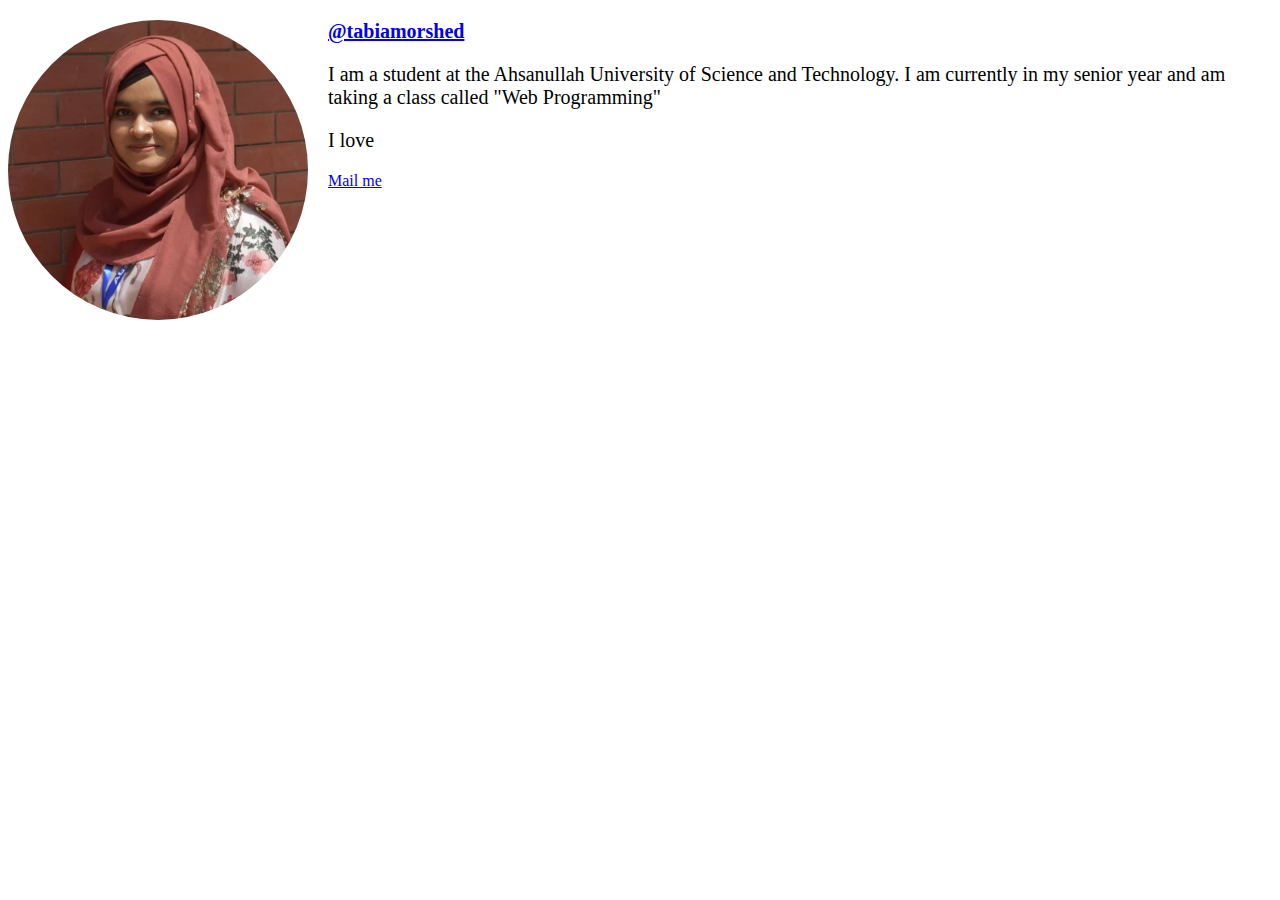
==== HTML mosh/index.html @ 9e8c5184 "commit 2.5.22" ====
<!DOCTYPE html>
<html lang="en">

<head>
    <meta charset="UTF-8" />
    <meta name="viewport" content="width=device-width, initial-scale=1.0" />
    <meta name="description" content="Tabia Tweet" />
    <meta name="keywords" content="Tabia, Tweet" />
    <meta name="author" content="Musaddique" />
    <title>Tabia Tweet</title>
    <style>
        em {
            font-style: normal;
        }
        
        img {
            width: 300px;
            border-radius: 150px;
            float: left;
            margin-right: 20px;
        }
        
        p.username {
            font-weight: bold;
        }
        
        p {
            font-size: 20px;
        }
    </style>
</head>

<body>
    <img src="images/tabu.jpg" alt="Tabia Morshed Pic" />
    <a href="https://www.facebook.com/tabia.morshed.1" target="_blank">
        <p class="username">@tabiamorshed</p>
    </a>
    <p class="">
        I am a student at the Ahsanullah University of Science and Technology. I am currently in my senior year and am taking a class called "Web Programming"
    </p>
    <p class="">I <em>love</em></p>
    <a href="mailto:ponkidagreat@gmail.com">Mail me</a>
</body>

</html>
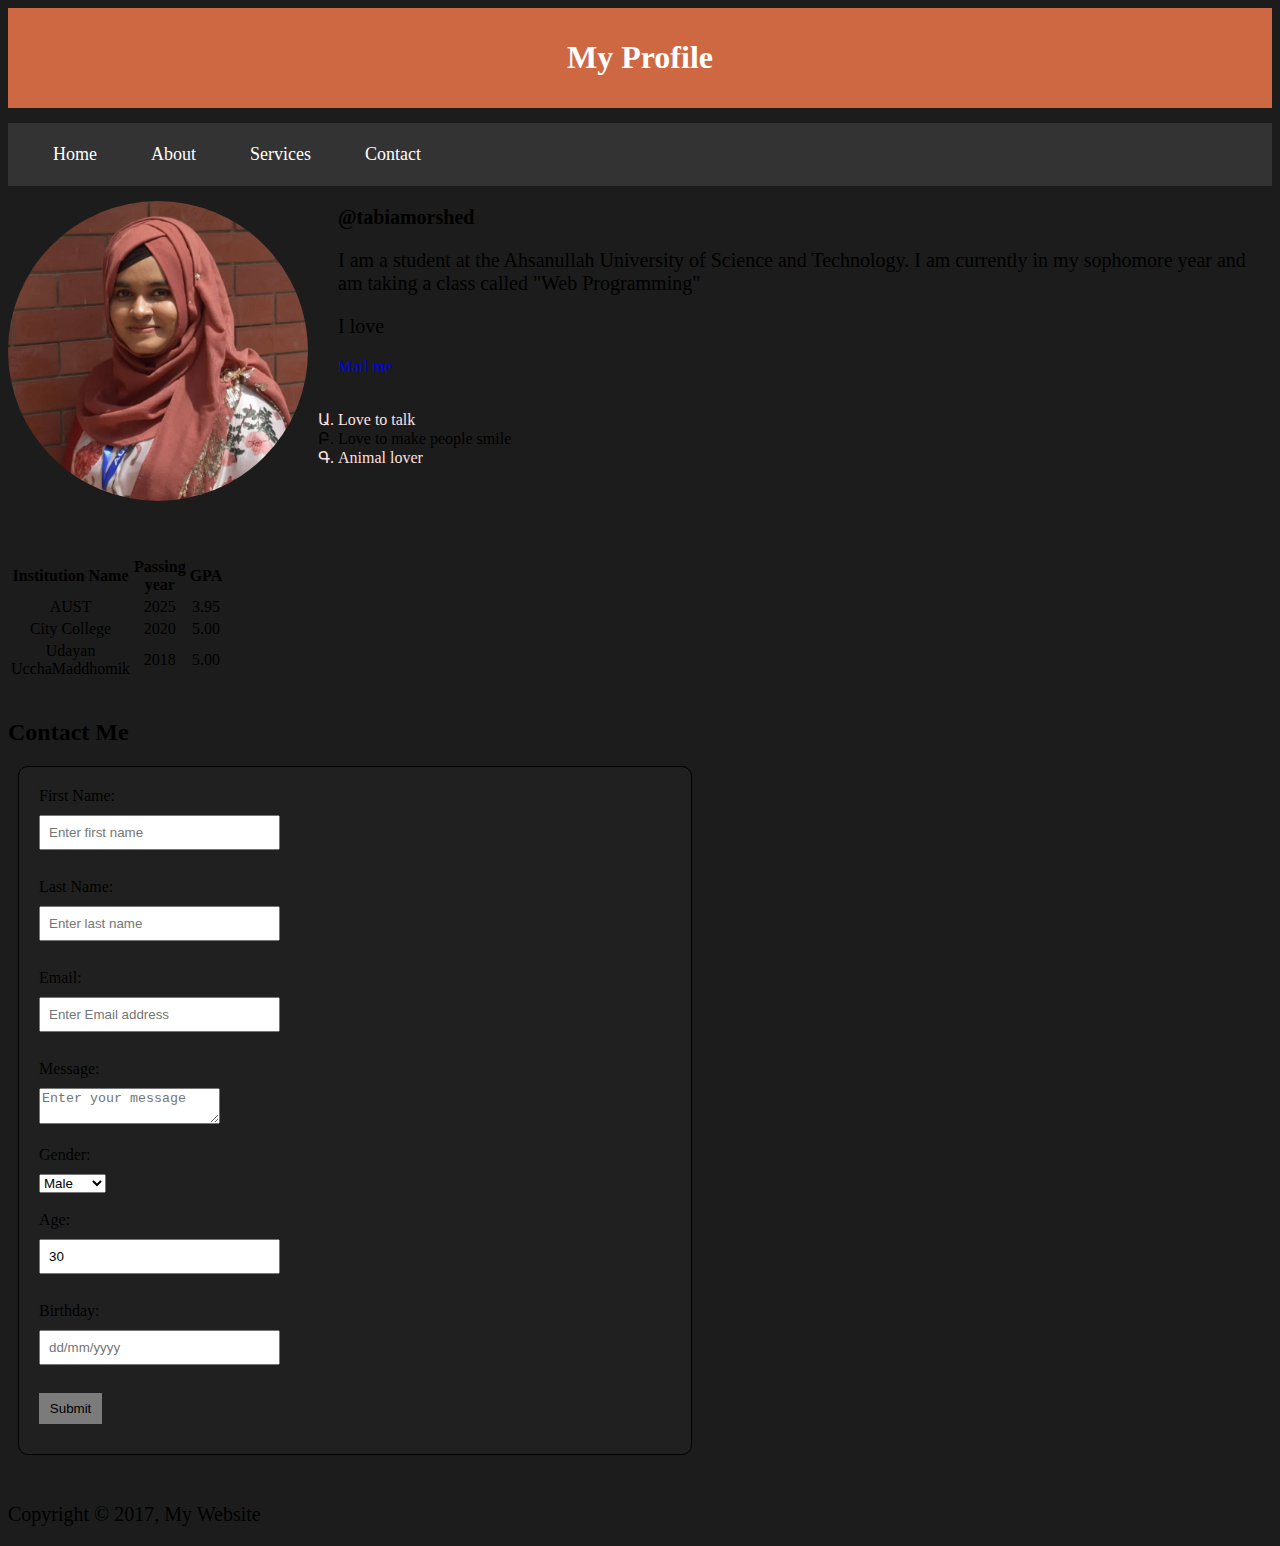
==== commit 885be324: "6.5.22" ====
--- a/HTML mosh/index.html
+++ b/HTML mosh/index.html
@@ -8,38 +8,134 @@
     <meta name="keywords" content="Tabia, Tweet" />
     <meta name="author" content="Musaddique" />
     <title>Tabia Tweet</title>
-    <style>
-        em {
-            font-style: normal;
-        }
-        
-        img {
-            width: 300px;
-            border-radius: 150px;
-            float: left;
-            margin-right: 20px;
-        }
-        
-        p.username {
-            font-weight: bold;
-        }
-        
-        p {
-            font-size: 20px;
-        }
-    </style>
+    <link rel="stylesheet" type="text/css" href="css/style.css">
 </head>
 
 <body>
-    <img src="images/tabu.jpg" alt="Tabia Morshed Pic" />
+    <header id="main-header">
+        <h1>My Profile</h1>
+    </header>
+    <nav id="navbar">
+        <div class="container">
+            <ul>
+                <li><a href="#">Home</a></li>
+                <li><a href="#">About</a></li>
+                <li><a href="#">Services</a></li>
+                <li><a href="#">Contact</a></li>
+            </ul>
+        </div>
+    </nav>
     <a href="https://www.facebook.com/tabia.morshed.1" target="_blank">
-        <p class="username">@tabiamorshed</p>
+        <img src="images/tabu.jpg" alt="Tabia Morshed Pic" />
     </a>
+
+    <p class="username">@tabiamorshed</p>
+
     <p class="">
-        I am a student at the Ahsanullah University of Science and Technology. I am currently in my senior year and am taking a class called "Web Programming"
+        I am a student at the Ahsanullah University of Science and Technology. I am currently in my sophomore year and am taking a class called "Web Programming"
     </p>
     <p class="">I <em>love</em></p>
     <a href="mailto:ponkidagreat@gmail.com">Mail me</a>
+    <br />
+    <br />
+    <ol class="pseudo">
+        <li>Love to talk</li>
+        <li>Love to make people smile</li>
+        <li>Animal lover</li>
+    </ol>
+    <br />
+    <br />
+    <br />
+    <br />
+
+    <table>
+        <thead>
+            <tr>
+                <th>Institution Name</th>
+                <th>Passing year</th>
+                <th>GPA</th>
+            </tr>
+        </thead>
+        <tbody>
+            <tr>
+                <td>AUST</td>
+                <td>2025</td>
+                <td>3.95</td>
+            </tr>
+            <tr>
+                <td>City College</td>
+                <td>2020</td>
+                <td>5.00</td>
+            </tr>
+            <tr>
+                <td>Udayan UcchaMaddhomik</td>
+                <td>2018</td>
+                <td>5.00</td>
+            </tr>
+        </tbody>
+    </table>
+
+    <br />
+    <h2>Contact Me</h2>
+
+    <form action="process.php " method="POST ">
+        <div>
+            <label>First Name: </label>
+            <input type="text " name="firstName " placeholder="Enter first name " />
+        </div>
+        <br />
+        <div>
+            <label>Last Name: </label>
+            <input type="text " name="lastName " placeholder="Enter last name " />
+        </div>
+        <br />
+        <div>
+            <label>Email: </label>
+            <input type="email " name="email " placeholder="Enter Email address " />
+        </div>
+        <br />
+        <div>
+            <label>Message: </label>
+            <textarea name="message " placeholder="Enter your message "></textarea>
+        </div>
+        <br />
+        <div>
+            <label>Gender: </label>
+            <select name="gender ">
+          <option value="male ">Male</option>
+          <option value="female ">Female</option>
+          <option value="other ">Other</option>
+        </select>
+        </div>
+        <br />
+        <div>
+            <label>Age: </label>
+            <input type="number " name="age " placeholder="Enter first name " value="30 " />
+        </div>
+        <br />
+        <div>
+            <label>Birthday: </label>
+            <input type="date " name="birthday " placeholder="dd/mm/yyyy " />
+        </div>
+        <br />
+        <button ">Submit</button>
+    </form>
+
+    <br />
+    <footer id="main-footer ">
+		<p>Copyright &copy; 2017, My Website</p>
+	</footer>
+    <div>
+        <?php
+        $firstName = $_POST['firstName'];
+        $lastName = $_POST['lastName'];
+        $email = $_POST['email'];
+        $message = $_POST['message'];
+        $
+        ?>
+        
+    </div>
+    <script src="js/index.js "></script>
 </body>
 
 </html>--- a/HTML mosh/css/style.css
+++ b/HTML mosh/css/style.css
@@ -0,0 +1,105 @@
+ol {
+    list-style-type: armenian;
+}
+
+table {
+    border-collapse: separate;
+    border-spacing: 10;
+    text-align: center;
+    width: 15%;
+}
+
+em {
+    font-style: normal;
+}
+
+img {
+    width: 300px;
+    border-radius: 150px;
+    float: left;
+    margin-right: 30px;
+}
+
+p.username {
+    font-weight: bold;
+}
+
+p {
+    font-size: 20px;
+}
+
+#main-header {
+    text-align: center;
+    background-color: rgb(206, 104, 67);
+    color: white;
+    padding: 10px;
+    margin-bottom: 15px;
+}
+
+#main-footer {
+    text-align: center;
+    font-size: 18px;
+    text-align: center;
+}
+
+body {
+    background-color: #1c1c1c;
+}
+
+form {
+    padding: 20px;
+    border: 1px solid black;
+    border-radius: 10px;
+    background-color: #202020;
+    display: block;
+    width: 50%;
+    margin: 10px;
+}
+
+label {
+    display: block;
+    margin-bottom: 10px;
+}
+
+input {
+    display: block;
+    margin-bottom: 10px;
+    width: 35%;
+    padding: 8px;
+}
+
+button {
+    display: block;
+    margin-bottom: 10px;
+    width: 10%;
+    padding: 8px;
+    background-color: rgb(123, 123, 123);
+    border: #000000;
+}
+
+.pseudo li:nth-child(odd) {
+    color: rgb(255, 224, 224);
+}
+
+#navbar {
+    padding: 5px;
+    background-color: #333;
+    color: #fff;
+    margin-bottom: 15px;
+}
+
+#navbar ul {
+    padding: 30;
+    list-style: none;
+}
+
+#navbar li {
+    display: inline;
+}
+
+#navbar a {
+    color: #fff;
+    text-decoration: none;
+    font-size: 18px;
+    padding-right: 50px;
+}